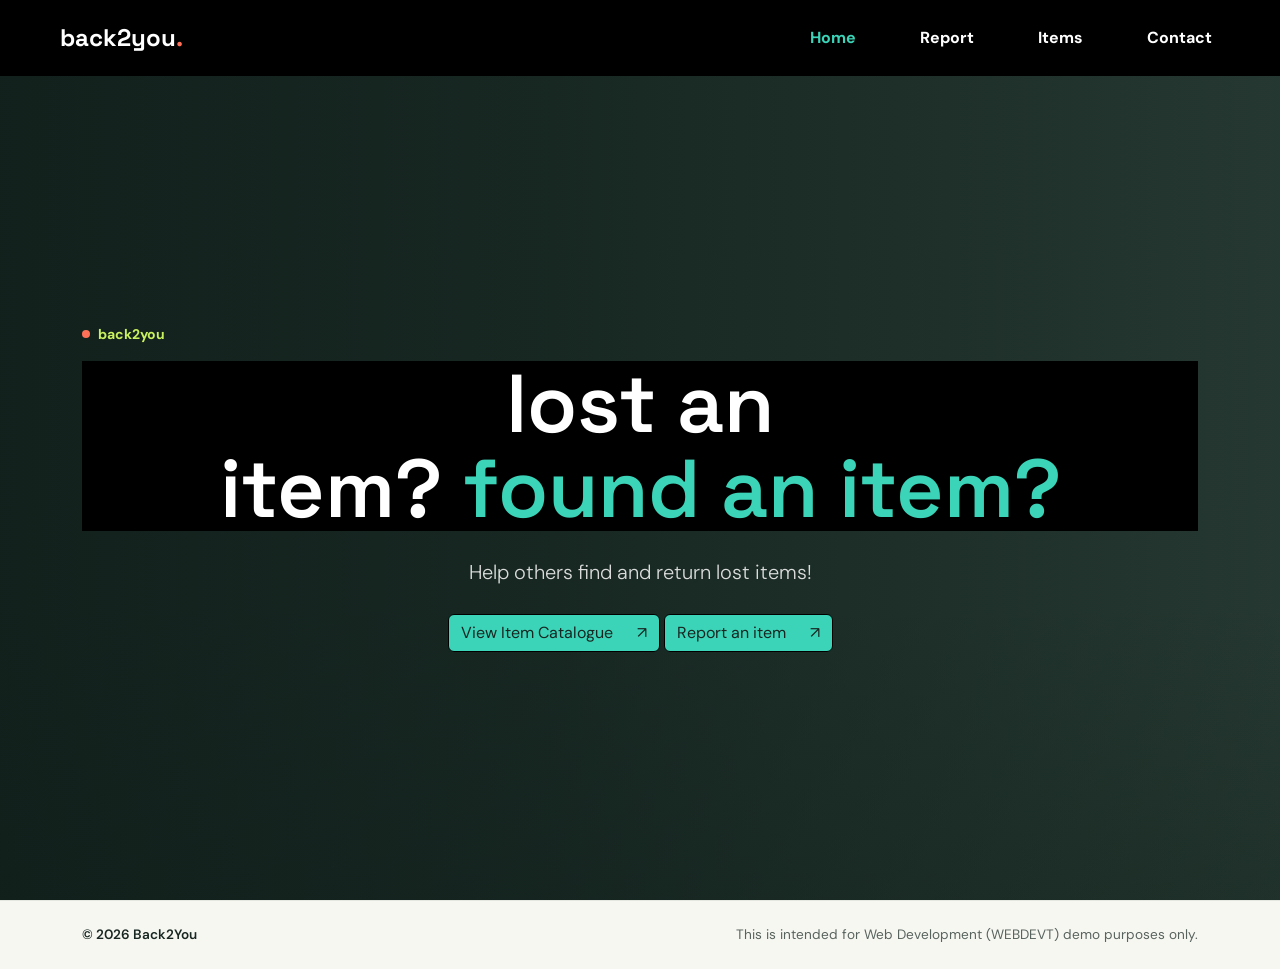
==== index.html @ acdc01df "Change template details to suit Back2You and add readability comments" ====
<!doctype html>
<html lang="en">
  <head>
    <meta charset="utf-8">
    <meta name="viewport" content="width=device-width, initial-scale=1">
    <meta name="theme-color" content="#f7f7f2">
    <meta name="description" content="A community space to report lost and found items and connect members of the community." >
    <title>Home | Back2You</title>
    <!-- BOOTSTRAP -->
    <link href="https://cdn.jsdelivr.net/npm/bootstrap@5.3.3/dist/css/bootstrap.min.css" rel="stylesheet" integrity="sha384-QWTKZyjpPEjISv5WaRU9OFeRpok6YctnYmDr5pNlyT2bRjXh0JMhjY6hW+ALEwIH" crossorigin="anonymous">
    <link rel="stylesheet" href="https://cdn.jsdelivr.net/npm/bootstrap-icons@1.11.3/font/bootstrap-icons.min.css">
    <link rel="preconnect" href="https://fonts.googleapis.com">
    <link rel="preconnect" href="https://fonts.gstatic.com" crossorigin>
    <link href="https://fonts.googleapis.com/css2?family=DM+Sans:wght@400;500;600;700&family=Space+Grotesk:wght@500;600;700&display=swap" rel="stylesheet">
    <link rel="stylesheet" href="styles/index.css">
    <link rel="stylesheet" href="styles/menu.css">
    <link rel="stylesheet" href="styles/hero.css">
    <!--<link rel="stylesheet" href="styles/report-lookup.css">
    <link rel="stylesheet" href="styles/scams.css">
    <link rel="stylesheet" href="styles/how-it-works.css">
    <link rel="stylesheet" href="styles/volunteer.css">
    <link rel="stylesheet" href="styles/agencies.css">-->
    <link rel="stylesheet" href="styles/footer.css">
    <script src="scripts/hero.js" defer></script>
    <!--<script src="scripts/menu.js" defer></script>
    <script src="scripts/report-lookup.js" defer></script>
    <script src="scripts/volunteer.js" defer></script>-->
  </head>
  <body>
    <!-- STICKY HEADER -->
    <header class="navbar navbar-expand-md sticky-top bg-light px-3 px-lg-5 bg-black">
      <!--LOGO-->
      <div class="container-fluid">
      <a class="navbar-brand d-flex align-items-center gap-2 mb-0" href="#home" aria-label="Back2You home">
        <span class="brand-name fs-4 fw-bold">back2you<span class="brand-period">.</span></span>
      </a>
      <!-- Hamburger button -->
      <button class="navbar-toggler" type="button" aria-label="Open navigation menu" aria-expanded="false" aria-controls="site-navigation">
        <span class="navbar-toggler-icon" aria-hidden="true"></span>
      </button>
      <!-- Navigation menu -->
      <nav class="collapse navbar-collapse justify-content-md-end" id="site-navigation" aria-label="Main navigation">
        <div class="navbar-nav align-items-md-center gap-md-5">
          <a class="nav-link active" href="#home" aria-current="page">Home</a>
          <a class="nav-link" href="report.html" >Report</a>
		  <a class="nav-link" href="#how-it-works">Items</a>
          <a class="nav-link" href="#volunteer">Contact</a>
        </div>
      </nav>
      </div>
    </header>

    <main>
      <!-- HERO SECTION -->
      <section class="hero d-flex align-items-center position-relative overflow-hidden" id="home" aria-labelledby="hero-title">
        <div class="container position-relative">
          <div class="row g-5 align-items-center">
            <div>
              <!-- Header to grab attention-->
              <p class="hero-eyebrow d-flex align-items-center gap-2 fw-bold mb-3"><span class="eyebrow-dot" aria-hidden="true"></span> back2you</p>
              <h1 class="hero-title fw-semibold mb-0" id="hero-title"><center>lost an item?<span> found an item?</span></h1>
			  <center>
                  <!-- Call-to-action-->
                  <p class="hero-description lead my-4">Help others find and return lost items!</p>
                  <a class="btn btn-primary d-inline-flex align-items-center gap-4" href="report.html">View Item Catalogue <span aria-hidden="true">↗</span></a>
			      <a class="btn btn-primary d-inline-flex align-items-center gap-4" href="report.html">Report an item <span aria-hidden="true">↗</span></a>
			  </center>
            </div>
        </div>
        <!--Delete? <p class="photo-credit position-absolute bottom-0 end-0 small m-3">A little caution goes a long way.</p>-->
      </section>

     <!-- Static cards introduce common scam categories without needing JavaScript. -->
     <!-- <section class="scam-types py-5" id="scam-types" aria-labelledby="scam-types-title">
        <div class="container py-lg-4">
          <div class="scam-types-heading mb-4 mb-lg-5">
            <p class="scam-types-kicker text-uppercase fw-bold mb-2">Spot the pattern</p>
            <h2 class="scam-types-title mb-3" id="scam-types-title">Scams come in different forms.</h2>
            <p class="scam-types-intro mb-0">Knowing the common tactics can make suspicious messages easier to recognize.</p>
          </div>

          <div class="row g-3 g-lg-4">
            <div class="col-md-6 col-lg-4">
              <article class="scam-card h-100">
                <span class="scam-icon" aria-hidden="true"><i class="bi bi-envelope-exclamation"></i></span>
                <h3 class="scam-card-title">Phishing</h3>
                <p class="scam-card-description mb-0">Fake emails and websites imitate trusted organizations to steal passwords, payment details, or personal information.</p>
              </article>
            </div>
            <div class="col-md-6 col-lg-4">
              <article class="scam-card h-100">
                <span class="scam-icon" aria-hidden="true"><i class="bi bi-qr-code"></i></span>
                <h3 class="scam-card-title">QRishing</h3>
                <p class="scam-card-description mb-0">A malicious QR code can send you to a fake sign-in or payment page designed to capture your information.</p>
              </article>
            </div>
            <div class="col-md-6 col-lg-4">
              <article class="scam-card h-100">
                <span class="scam-icon" aria-hidden="true"><i class="bi bi-chat-square-dots"></i></span>
                <h3 class="scam-card-title">Smishing</h3>
                <p class="scam-card-description mb-0">Text messages use urgent warnings or rewards to get you to tap a link or share a verification code.</p>
              </article>
            </div>
            <div class="col-md-6 col-lg-4">
              <article class="scam-card h-100">
                <span class="scam-icon" aria-hidden="true"><i class="bi bi-telephone-inbound"></i></span>
                <h3 class="scam-card-title">Vishing</h3>
                <p class="scam-card-description mb-0">A caller impersonates a bank or agency and pressures you to reveal a one-time password or send money.</p>
              </article>
            </div>
            <div class="col-md-6 col-lg-4">
              <article class="scam-card h-100">
                <span class="scam-icon" aria-hidden="true"><i class="bi bi-bag-x"></i></span>
                <h3 class="scam-card-title">Fake online shops</h3>
                <p class="scam-card-description mb-0">Fraudulent listings lure shoppers with unusually low prices, then take payment without delivering the item.</p>
              </article>
            </div>
            <div class="col-md-6 col-lg-4">
              <article class="scam-card h-100">
                <span class="scam-icon" aria-hidden="true"><i class="bi bi-person-badge"></i></span>
                <h3 class="scam-card-title">Impersonation</h3>
                <p class="scam-card-description mb-0">Someone pretends to be a friend, delivery service, or public official to ask for money or private details.</p>
              </article>
            </div>
          </div>
        </div>
      </section>

      <section class="how-it-works py-5" id="how-it-works" aria-labelledby="how-it-works-title">
        <div class="container py-lg-4">
          <div class="how-heading mb-5">
            <p class="how-kicker text-uppercase fw-bold mb-2">From submission to results</p>
            <h2 class="how-title mb-3" id="how-it-works-title">How it works</h2>
            <p class="how-intro mb-0">Submit suspicious content, get an AI-assisted analysis, and review the findings.</p>
          </div>

          <div class="how-steps row g-4 position-relative">
            <div class="col-md-4">
              <article class="how-step">
                <span class="step-number">01</span>
                <h3 class="step-title">Submit</h3>
                <p class="step-description mb-0">Send a suspicious link or text message, or upload a screenshot of what you received.</p>
              </article>
            </div>
            <div class="col-md-4">
              <article class="how-step">
                <span class="step-number">02</span>
                <h3 class="step-title">Analyze</h3>
                <p class="step-description mb-0">AI examines the submitted text or screenshot and compares it with known and similar reports in the database.</p>
              </article>
            </div>
            <div class="col-md-4">
              <article class="how-step">
                <span class="step-number">03</span>
                <h3 class="step-title">Review</h3>
                <p class="step-description mb-0">Read the analysis, see relevant matches, and follow the suggested next steps.</p>
              </article>
            </div>
          </div>
        </div>
      </section>

      <section class="volunteer-section position-relative d-flex align-items-center overflow-hidden" id="volunteer" aria-labelledby="volunteer-title">
        <div class="volunteer-parallax" aria-hidden="true"></div>
        <div class="volunteer-shade" aria-hidden="true"></div>
        <div class="container volunteer-content">
          <div class="row">
            <div class="col-lg-8 col-xl-7">
              <p class="volunteer-eyebrow text-uppercase fw-bold mb-3">Community review</p>
              <h2 class="volunteer-title mb-3" id="volunteer-title">Some reports need a human verdict.</h2>
              <p class="volunteer-description mb-4">When AI cannot confidently tell whether a report is a scam, volunteer reviewers examine its evidence. Once reviewers agree, the verdict is published for that report.</p>
              <button class="btn btn-primary d-inline-flex align-items-center gap-3" id="volunteer-button" type="button">Become a volunteer <span aria-hidden="true">↗</span></button>
              <p class="volunteer-feedback small mt-3 mb-0" id="volunteer-feedback" role="status" aria-live="polite" hidden></p>
            </div>
          </div>
        </div>
      </section>

      <section class="agency-directory py-5" id="agencies" aria-labelledby="agency-directory-title">
        <div class="container py-lg-4">
          <div class="agency-heading mb-4 mb-lg-5">
            <p class="agency-kicker text-uppercase fw-bold mb-2">Official support</p>
            <h2 class="agency-title mb-3" id="agency-directory-title">Contact a Philippine cybercrime agency.</h2>
            <p class="agency-intro mb-0">For formal complaints or assistance, use an agency's official channels and follow its current instructions.</p>
          </div>

          <div class="row g-3 g-lg-4">
            <div class="col-md-6 col-xl-3">
              <article class="agency-card h-100">
                <span class="agency-icon" aria-hidden="true"><i class="bi bi-building-lock"></i></span>
                <h3 class="agency-card-title">DICT</h3>
                <p class="agency-card-description">The Department of Information and Communications Technology leads national ICT and cybersecurity programs. Check its official channels for guidance and advisories.</p>
                <a class="agency-link" href="https://dict.gov.ph/" target="_blank" rel="noopener noreferrer">Official DICT website <span aria-hidden="true">↗</span></a>
              </article>
            </div>
            <div class="col-md-6 col-xl-3">
              <article class="agency-card h-100">
                <span class="agency-icon" aria-hidden="true"><i class="bi bi-search"></i></span>
                <h3 class="agency-card-title">NBI Cybercrime Division</h3>
                <p class="agency-card-description">The National Bureau of Investigation handles cybercrime investigations and digital evidence. Check its official directory for current procedures.</p>
                <a class="agency-link" href="https://nbi.gov.ph/overview/divisions/" target="_blank" rel="noopener noreferrer">NBI divisions and services <span aria-hidden="true">↗</span></a>
              </article>
            </div>
            <div class="col-md-6 col-xl-3">
              <article class="agency-card h-100">
                <span class="agency-icon" aria-hidden="true"><i class="bi bi-shield-check"></i></span>
                <h3 class="agency-card-title">PNP Anti-Cybercrime Group</h3>
                <p class="agency-card-description">The PNP ACG investigates cybercrime complaints and provides law-enforcement assistance for online offenses.</p>
                <a class="agency-link" href="https://acg.pnp.gov.ph/" target="_blank" rel="noopener noreferrer">Official PNP ACG website <span aria-hidden="true">↗</span></a>
              </article>
            </div>
            <div class="col-md-6 col-xl-3">
              <article class="agency-card h-100">
                <span class="agency-icon" aria-hidden="true"><i class="bi bi-diagram-3"></i></span>
                <h3 class="agency-card-title">CICC</h3>
                <p class="agency-card-description">The Cybercrime Investigation and Coordinating Center coordinates the government's response to cybercrime and online scams.</p>
                <a class="agency-link" href="https://cicc.gov.ph/" target="_blank" rel="noopener noreferrer">Official CICC website <span aria-hidden="true">↗</span></a>
              </article>
            </div>
          </div>
        </div>
      </section> -->
    </main>

      <!-- FOOTER -->
    <footer class="site-footer py-4">
      <div class="container d-flex flex-column flex-sm-row justify-content-between align-items-sm-center gap-2">
        <!-- Copyright and disclaimer -->
        <p class="footer-copyright mb-0">&copy; 2026 Back2You</p>
        <p class="footer-notice mb-0">This is intended for Web Development (WEBDEVT) demo purposes only.</p>
      </div>
    </footer>
  </body>
</html>
---- styles/index.css ----
/* Shared design values and page-wide behavior belong to the homepage. */
:root {
  --ink: #182722;
  --paper: #f7f7f2;
  --green: #c9f15d;
  --coral: #ff7059;
  --display-font: "Space Grotesk", sans-serif;
  --bs-body-font-family: "DM Sans", sans-serif;
  --bs-body-color: var(--ink);
  --bs-body-bg: var(--paper);
}

html {
  scroll-behavior: smooth;
}

@media (prefers-reduced-motion: reduce) {
  html {
    scroll-behavior: auto;
  }
}
---- styles/menu.css ----
/* Custom navbar details complement Bootstrap's responsive navigation classes. */
.navbar {
  min-height: 76px;
}

.brand-mark {
  display: grid;
  width: 34px;
  aspect-ratio: 1;
  place-items: center;
  border-radius: 50%;
  background: var(--green);
  font: 700 23px/1 var(--display-font);
}
.nav-link {
color: white;
font-weight: bold;
}
.nav-link.active {
  color: #3bd4b8 !important;
  font-weight: bold;

}
.nav-link:hover {
  color: forestgreen !important; 
}
.nav-link.active:hover {
  color: forestgreen !important; /* Changes the color when you mouse over it */
}
.brand-name {
  font-family: var(--display-font);
}

.brand-period {
  color: var(--coral);
}

@media (max-width: 767.98px) {
  .navbar {
    min-height: 68px;
  }
}
---- styles/hero.css ----
/* Hero-only layout, contrast, and button colors. */
.hero {
  min-height: calc(100svh - 76px);
  isolation: isolate;
  background: #293c35 var(--hero-image) center 48% / cover;
  color: white;
}
.brand-name{
	color:white;
}

.hero::before {
  position: absolute;
  z-index: -1;
  inset: 0;
  background: linear-gradient(90deg, rgb(15 29 25 / 88%), rgb(15 29 25 / 68%) 43%, rgb(15 29 25 / 14%)), linear-gradient(0deg, rgb(15 29 25 / 25%), transparent 36%);
  content: "";
}

.hero-content {
  padding-block: clamp(4.75rem, 11vh, 7.75rem);
  animation: arrive 650ms ease-out both;
}

.hero-eyebrow {
  color: var(--green);
  font-size: 14px;
}

.eyebrow-dot {
  width: 8px;
  height: 8px;
  border-radius: 50%;
  background: var(--coral);
}

.hero-title {
  font-family: var(--display-font);
  font-size: clamp(2.8rem, 6.5vw, 5.125rem);
  line-height: 1.04;
  background-color: black;
}

.hero-title span {
  color: #3bd4b8;
    white-space: nowrap;
}

.hero-description {
  max-width: 500px;
  color: rgb(255 255 255 / 84%);
  line-height: 1.75;
}

.btn-primary {
  --bs-btn-color: var(--ink);
  --bs-btn-bg: #3bd4b8;
  --bs-btn-border-color: black;
  --bs-btn-hover-color: var(--ink);
  --bs-btn-hover-bg: #d8ff75;
  --bs-btn-hover-border-color: #d8ff75;
}

.hero-note {
  color: rgb(255 255 255 / 74%);
}

.hero-note span {
  color: var(--coral);
  font-size: 16px;
}

.photo-credit {
  color: rgb(255 255 255 / 72%);
}

@keyframes arrive {
  from {
    opacity: 0;
    transform: translateY(12px);
  }

  to {
    opacity: 1;
    transform: translateY(0);
  }
}

@media (max-width: 767.98px) {
  .hero {
    min-height: calc(100svh - 68px);
    background-position: 58% center;
  }

  .hero::before {
    background: linear-gradient(90deg, rgb(15 29 25 / 84%), rgb(15 29 25 / 43%)), linear-gradient(0deg, rgb(15 29 25 / 30%), transparent 50%);
  }

  .hero-content {
    padding-block: 4.75rem 1rem;
  }

  .hero-description {
    font-size: 1rem;
  }
}

@media (prefers-reduced-motion: reduce) {
  .hero-content {
    animation: none;
  }
}
#navbar{
background-color: black;
text-color: white;
}
---- styles/report-lookup.css ----
/* The lookup panel is a standalone hero component. */
.report-lookup {
  padding: clamp(1.5rem, 3vw, 2.25rem);
  border: 1px solid rgb(255 255 255 / 24%);
  border-radius: 4px;
  background: rgb(15 29 25 / 76%);
  box-shadow: 0 18px 48px rgb(0 0 0 / 16%);
}

.report-lookup-title {
  margin-bottom: 0.75rem;
  font-family: var(--display-font);
  font-size: clamp(1.4rem, 2vw, 1.8rem);
  line-height: 1.2;
}

.report-lookup-copy {
  margin-bottom: 1.5rem;
  color: rgb(255 255 255 / 76%);
  line-height: 1.6;
}

.report-lookup .form-label {
  font-size: 0.9rem;
  font-weight: 600;
}

.report-lookup .form-control {
  min-height: 48px;
}

.report-lookup-feedback {
  color: rgb(255 255 255 / 82%);
}
---- styles/scams.css ----
/* Scam category cards use a quieter surface to separate learning content from the hero. */
.scam-types {
  background: #f0f3ed;
}

.scam-types-heading {
  max-width: 640px;
}

.scam-types-kicker {
  color: #71824b;
  font-size: 0.75rem;
  letter-spacing: 0.08em;
}

.scam-types-title {
  color: var(--ink);
  font-family: var(--display-font);
  font-size: clamp(2rem, 4vw, 3rem);
  line-height: 1.1;
}

.scam-types-intro {
  color: #59635e;
  line-height: 1.7;
}

.scam-card {
  padding: 1.5rem;
  border: 1px solid #e0e5dc;
  border-radius: 4px;
  background: #fff;
  transition: border-color 160ms ease, transform 160ms ease;
}

.scam-card:hover {
  transform: translateY(-3px);
  border-color: #b5c392;
}

.scam-icon {
  display: grid;
  width: 44px;
  height: 44px;
  margin-bottom: 1.25rem;
  place-items: center;
  border-radius: 4px;
  background: #eaf1db;
  color: #314128;
  font-size: 1.25rem;
}

.scam-card-title {
  margin-bottom: 0.5rem;
  color: var(--ink);
  font-family: var(--display-font);
  font-size: 1.2rem;
}

.scam-card-description {
  color: #59635e;
  font-size: 0.95rem;
  line-height: 1.65;
}

@media (prefers-reduced-motion: reduce) {
  .scam-card {
    transition: none;
  }

  .scam-card:hover {
    transform: none;
  }
}
---- styles/how-it-works.css ----
/* A connected sequence turns the three steps into one easy-to-scan process. */
.how-it-works {
  background: #fff;
}

.how-heading {
  max-width: 640px;
}

.how-kicker {
  color: #71824b;
  font-size: 0.75rem;
}

.how-title {
  color: var(--ink);
  font-family: var(--display-font);
  font-size: clamp(2rem, 4vw, 3rem);
  line-height: 1.1;
}

.how-intro,
.step-description {
  color: #59635e;
  line-height: 1.7;
}

.how-steps::before {
  position: absolute;
  z-index: 0;
  top: 47px;
  right: 16.6667%;
  left: 16.6667%;
  height: 2px;
  background: #dfe6d2;
  content: "";
}

.how-step {
  position: relative;
  z-index: 1;
  background: #fff;
  text-align: center;
}

.step-number {
  display: grid;
  width: 48px;
  height: 48px;
  margin: 0 auto 1.25rem;
  position: relative;
  z-index: 1;
  place-items: center;
  border: 2px solid #314128;
  border-radius: 50%;
  background: var(--green);
  color: var(--ink);
  font-family: var(--display-font);
  font-size: 0.9rem;
  font-weight: 700;
}

.step-title {
  margin-bottom: 0.5rem;
  color: var(--ink);
  font-family: var(--display-font);
  font-size: 1.25rem;
}

.step-description {
  max-width: 320px;
  margin-right: auto;
  margin-left: auto;
}

@media (max-width: 767.98px) {
  .how-heading {
    margin-bottom: 2rem !important;
  }

  .how-steps {
    row-gap: 2rem !important;
  }

  .how-steps::before {
    top: 48px;
    right: auto;
    bottom: 24px;
    left: 50%;
    width: 2px;
    height: auto;
    transform: translateX(-50%);
  }
}
---- styles/volunteer.css ----
/* The script pins this viewport-height image while the section scrolls past. */
.volunteer-section {
  min-height: 55svh;
  isolation: isolate;
  background-color: #263b32;
  color: #fff;
}

.volunteer-parallax {
  position: absolute;
  z-index: -1;
  inset: 0 0 auto;
  height: 100svh;
  background: url("https://images.unsplash.com/photo-1531206715517-5c0ba140b2b8?auto=format&fit=crop&w=2000&q=85") center 45% / cover;
  will-change: transform;
}

.volunteer-shade {
  position: absolute;
  z-index: 0;
  inset: 0;
  background: linear-gradient(90deg, rgb(13 29 23 / 88%), rgb(13 29 23 / 66%) 52%, rgb(13 29 23 / 20%));
}

.volunteer-content {
  position: relative;
  z-index: 1;
  padding-block: clamp(3.5rem, 8vh, 6rem);
}

.volunteer-eyebrow {
  color: var(--green);
  font-size: 0.78rem;
}

.volunteer-title {
  max-width: 700px;
  font-family: var(--display-font);
  font-size: clamp(2.25rem, 4.5vw, 4rem);
  line-height: 1.08;
}

.volunteer-description {
  max-width: 620px;
  color: rgb(255 255 255 / 86%);
  font-size: 1.05rem;
  line-height: 1.7;
}

.volunteer-feedback {
  color: rgb(255 255 255 / 86%);
}

@media (max-width: 767.98px) {
  .volunteer-section {
    min-height: 55svh;
  }

  .volunteer-parallax {
    background-position: 58% center;
  }
}

@media (prefers-reduced-motion: reduce) {
  .volunteer-parallax {
    will-change: auto;
  }
}
---- styles/agencies.css ----
/* Agency cards provide official starting points for people seeking direct assistance. */
.agency-directory {
  background: #f0f3ed;
}

.agency-heading {
  max-width: 700px;
}

.agency-kicker {
  color: #71824b;
  font-size: 0.75rem;
}

.agency-title {
  color: var(--ink);
  font-family: var(--display-font);
  font-size: clamp(2rem, 4vw, 3rem);
  line-height: 1.1;
}

.agency-intro,
.agency-card-description {
  color: #59635e;
  line-height: 1.7;
}

.agency-card {
  display: flex;
  flex-direction: column;
  padding: 1.5rem;
  border: 1px solid #e0e5dc;
  border-radius: 4px;
  background: #fff;
}

.agency-icon {
  display: grid;
  width: 44px;
  height: 44px;
  margin-bottom: 1.25rem;
  place-items: center;
  border-radius: 4px;
  background: #eaf1db;
  color: #314128;
  font-size: 1.25rem;
}

.agency-card-title {
  margin-bottom: 0.5rem;
  color: var(--ink);
  font-family: var(--display-font);
  font-size: 1.2rem;
}

.agency-card-description {
  flex-grow: 1;
  font-size: 0.95rem;
}

.agency-link {
  display: inline-flex;
  align-items: center;
  justify-content: space-between;
  gap: 0.75rem;
  margin-top: 1rem;
  color: #314128;
  font-size: 0.9rem;
  font-weight: 700;
  text-decoration: underline;
  text-decoration-color: #b5c392;
  text-underline-offset: 0.2em;
}

.agency-link:hover {
  color: #182722;
  text-decoration-color: currentColor;
}
---- styles/footer.css ----
.site-footer {
  border-top: 1px solid #e3e7df;
  background: #f7f7f2;
  color: #59635e;
  font-size: 0.85rem;
}

.footer-copyright {
  color: var(--ink);
  font-weight: 600;
}
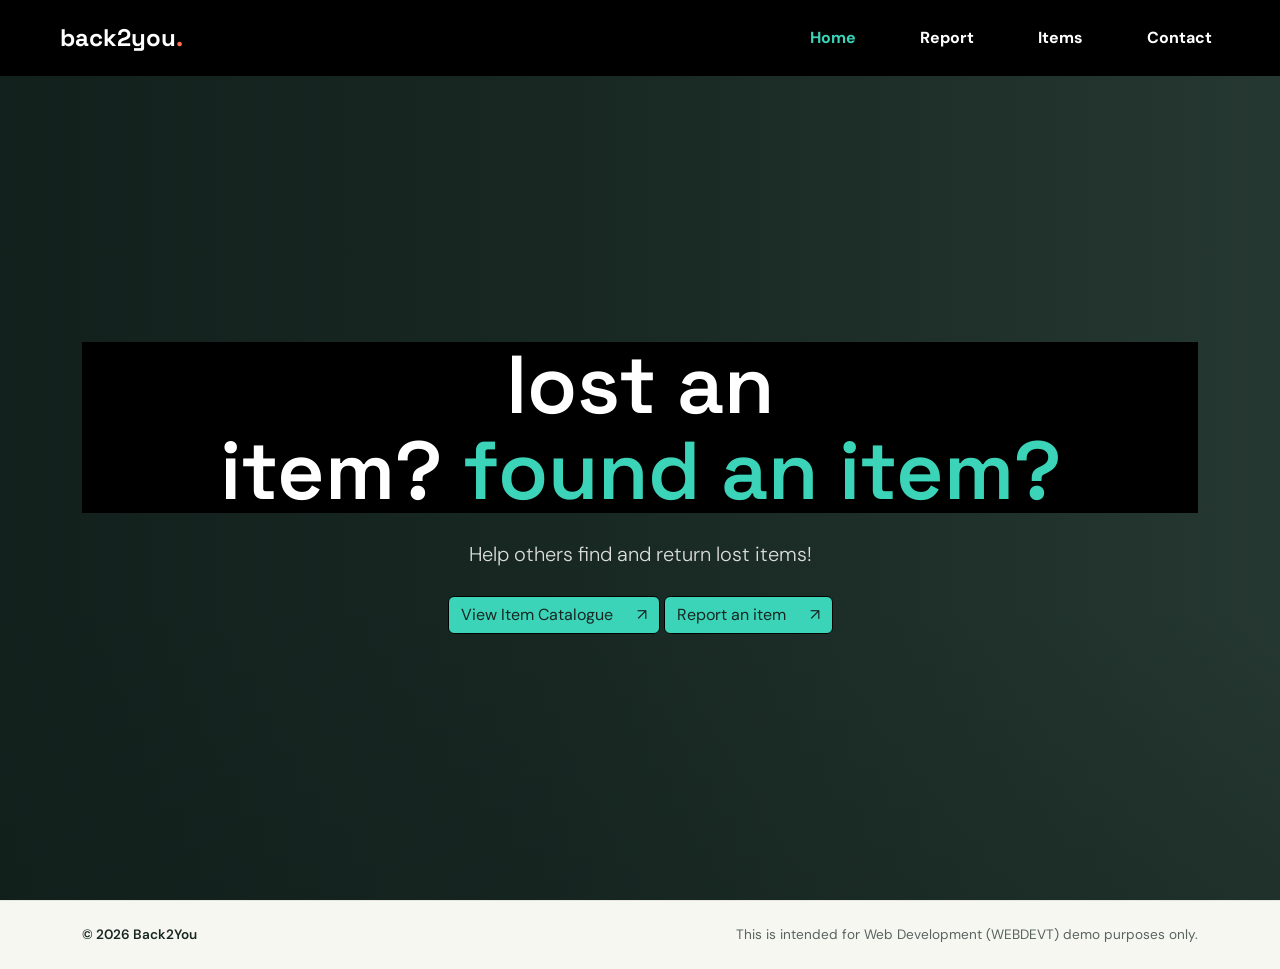
==== commit 7f0530e6: "items page started work on lost items page, fixed navbar links on all pages." ====
--- a/index.html
+++ b/index.html
@@ -1,234 +1,234 @@
 <!doctype html>
 <html lang="en">
-  <head>
-    <meta charset="utf-8">
-    <meta name="viewport" content="width=device-width, initial-scale=1">
-    <meta name="theme-color" content="#f7f7f2">
-    <meta name="description" content="A community space to report lost and found items and connect members of the community." >
-    <title>Home | Back2You</title>
-    <!-- BOOTSTRAP -->
-    <link href="https://cdn.jsdelivr.net/npm/bootstrap@5.3.3/dist/css/bootstrap.min.css" rel="stylesheet" integrity="sha384-QWTKZyjpPEjISv5WaRU9OFeRpok6YctnYmDr5pNlyT2bRjXh0JMhjY6hW+ALEwIH" crossorigin="anonymous">
-    <link rel="stylesheet" href="https://cdn.jsdelivr.net/npm/bootstrap-icons@1.11.3/font/bootstrap-icons.min.css">
-    <link rel="preconnect" href="https://fonts.googleapis.com">
-    <link rel="preconnect" href="https://fonts.gstatic.com" crossorigin>
-    <link href="https://fonts.googleapis.com/css2?family=DM+Sans:wght@400;500;600;700&family=Space+Grotesk:wght@500;600;700&display=swap" rel="stylesheet">
-    <link rel="stylesheet" href="styles/index.css">
-    <link rel="stylesheet" href="styles/menu.css">
-    <link rel="stylesheet" href="styles/hero.css">
-    <!--<link rel="stylesheet" href="styles/report-lookup.css">
-    <link rel="stylesheet" href="styles/scams.css">
-    <link rel="stylesheet" href="styles/how-it-works.css">
-    <link rel="stylesheet" href="styles/volunteer.css">
-    <link rel="stylesheet" href="styles/agencies.css">-->
-    <link rel="stylesheet" href="styles/footer.css">
-    <script src="scripts/hero.js" defer></script>
-    <!--<script src="scripts/menu.js" defer></script>
-    <script src="scripts/report-lookup.js" defer></script>
-    <script src="scripts/volunteer.js" defer></script>-->
-  </head>
-  <body>
-    <!-- STICKY HEADER -->
-    <header class="navbar navbar-expand-md sticky-top bg-light px-3 px-lg-5 bg-black">
-      <!--LOGO-->
-      <div class="container-fluid">
-      <a class="navbar-brand d-flex align-items-center gap-2 mb-0" href="#home" aria-label="Back2You home">
-        <span class="brand-name fs-4 fw-bold">back2you<span class="brand-period">.</span></span>
-      </a>
-      <!-- Hamburger button -->
-      <button class="navbar-toggler" type="button" aria-label="Open navigation menu" aria-expanded="false" aria-controls="site-navigation">
-        <span class="navbar-toggler-icon" aria-hidden="true"></span>
-      </button>
-      <!-- Navigation menu -->
-      <nav class="collapse navbar-collapse justify-content-md-end" id="site-navigation" aria-label="Main navigation">
-        <div class="navbar-nav align-items-md-center gap-md-5">
-          <a class="nav-link active" href="#home" aria-current="page">Home</a>
-          <a class="nav-link" href="report.html" >Report</a>
-		  <a class="nav-link" href="#how-it-works">Items</a>
-          <a class="nav-link" href="#volunteer">Contact</a>
-        </div>
-      </nav>
-      </div>
-    </header>
-
-    <main>
-      <!-- HERO SECTION -->
-      <section class="hero d-flex align-items-center position-relative overflow-hidden" id="home" aria-labelledby="hero-title">
-        <div class="container position-relative">
-          <div class="row g-5 align-items-center">
-            <div>
-              <!-- Header to grab attention-->
-              <p class="hero-eyebrow d-flex align-items-center gap-2 fw-bold mb-3"><span class="eyebrow-dot" aria-hidden="true"></span> back2you</p>
-              <h1 class="hero-title fw-semibold mb-0" id="hero-title"><center>lost an item?<span> found an item?</span></h1>
-			  <center>
-                  <!-- Call-to-action-->
-                  <p class="hero-description lead my-4">Help others find and return lost items!</p>
-                  <a class="btn btn-primary d-inline-flex align-items-center gap-4" href="report.html">View Item Catalogue <span aria-hidden="true">↗</span></a>
-			      <a class="btn btn-primary d-inline-flex align-items-center gap-4" href="report.html">Report an item <span aria-hidden="true">↗</span></a>
-			  </center>
-            </div>
-        </div>
-        <!--Delete? <p class="photo-credit position-absolute bottom-0 end-0 small m-3">A little caution goes a long way.</p>-->
-      </section>
-
-     <!-- Static cards introduce common scam categories without needing JavaScript. -->
-     <!-- <section class="scam-types py-5" id="scam-types" aria-labelledby="scam-types-title">
-        <div class="container py-lg-4">
-          <div class="scam-types-heading mb-4 mb-lg-5">
-            <p class="scam-types-kicker text-uppercase fw-bold mb-2">Spot the pattern</p>
-            <h2 class="scam-types-title mb-3" id="scam-types-title">Scams come in different forms.</h2>
-            <p class="scam-types-intro mb-0">Knowing the common tactics can make suspicious messages easier to recognize.</p>
-          </div>
-
-          <div class="row g-3 g-lg-4">
-            <div class="col-md-6 col-lg-4">
-              <article class="scam-card h-100">
-                <span class="scam-icon" aria-hidden="true"><i class="bi bi-envelope-exclamation"></i></span>
-                <h3 class="scam-card-title">Phishing</h3>
-                <p class="scam-card-description mb-0">Fake emails and websites imitate trusted organizations to steal passwords, payment details, or personal information.</p>
-              </article>
-            </div>
-            <div class="col-md-6 col-lg-4">
-              <article class="scam-card h-100">
-                <span class="scam-icon" aria-hidden="true"><i class="bi bi-qr-code"></i></span>
-                <h3 class="scam-card-title">QRishing</h3>
-                <p class="scam-card-description mb-0">A malicious QR code can send you to a fake sign-in or payment page designed to capture your information.</p>
-              </article>
-            </div>
-            <div class="col-md-6 col-lg-4">
-              <article class="scam-card h-100">
-                <span class="scam-icon" aria-hidden="true"><i class="bi bi-chat-square-dots"></i></span>
-                <h3 class="scam-card-title">Smishing</h3>
-                <p class="scam-card-description mb-0">Text messages use urgent warnings or rewards to get you to tap a link or share a verification code.</p>
-              </article>
-            </div>
-            <div class="col-md-6 col-lg-4">
-              <article class="scam-card h-100">
-                <span class="scam-icon" aria-hidden="true"><i class="bi bi-telephone-inbound"></i></span>
-                <h3 class="scam-card-title">Vishing</h3>
-                <p class="scam-card-description mb-0">A caller impersonates a bank or agency and pressures you to reveal a one-time password or send money.</p>
-              </article>
-            </div>
-            <div class="col-md-6 col-lg-4">
-              <article class="scam-card h-100">
-                <span class="scam-icon" aria-hidden="true"><i class="bi bi-bag-x"></i></span>
-                <h3 class="scam-card-title">Fake online shops</h3>
-                <p class="scam-card-description mb-0">Fraudulent listings lure shoppers with unusually low prices, then take payment without delivering the item.</p>
-              </article>
-            </div>
-            <div class="col-md-6 col-lg-4">
-              <article class="scam-card h-100">
-                <span class="scam-icon" aria-hidden="true"><i class="bi bi-person-badge"></i></span>
-                <h3 class="scam-card-title">Impersonation</h3>
-                <p class="scam-card-description mb-0">Someone pretends to be a friend, delivery service, or public official to ask for money or private details.</p>
-              </article>
-            </div>
-          </div>
-        </div>
-      </section>
-
-      <section class="how-it-works py-5" id="how-it-works" aria-labelledby="how-it-works-title">
-        <div class="container py-lg-4">
-          <div class="how-heading mb-5">
-            <p class="how-kicker text-uppercase fw-bold mb-2">From submission to results</p>
-            <h2 class="how-title mb-3" id="how-it-works-title">How it works</h2>
-            <p class="how-intro mb-0">Submit suspicious content, get an AI-assisted analysis, and review the findings.</p>
-          </div>
-
-          <div class="how-steps row g-4 position-relative">
-            <div class="col-md-4">
-              <article class="how-step">
-                <span class="step-number">01</span>
-                <h3 class="step-title">Submit</h3>
-                <p class="step-description mb-0">Send a suspicious link or text message, or upload a screenshot of what you received.</p>
-              </article>
-            </div>
-            <div class="col-md-4">
-              <article class="how-step">
-                <span class="step-number">02</span>
-                <h3 class="step-title">Analyze</h3>
-                <p class="step-description mb-0">AI examines the submitted text or screenshot and compares it with known and similar reports in the database.</p>
-              </article>
-            </div>
-            <div class="col-md-4">
-              <article class="how-step">
-                <span class="step-number">03</span>
-                <h3 class="step-title">Review</h3>
-                <p class="step-description mb-0">Read the analysis, see relevant matches, and follow the suggested next steps.</p>
-              </article>
-            </div>
-          </div>
-        </div>
-      </section>
-
-      <section class="volunteer-section position-relative d-flex align-items-center overflow-hidden" id="volunteer" aria-labelledby="volunteer-title">
-        <div class="volunteer-parallax" aria-hidden="true"></div>
-        <div class="volunteer-shade" aria-hidden="true"></div>
-        <div class="container volunteer-content">
-          <div class="row">
-            <div class="col-lg-8 col-xl-7">
-              <p class="volunteer-eyebrow text-uppercase fw-bold mb-3">Community review</p>
-              <h2 class="volunteer-title mb-3" id="volunteer-title">Some reports need a human verdict.</h2>
-              <p class="volunteer-description mb-4">When AI cannot confidently tell whether a report is a scam, volunteer reviewers examine its evidence. Once reviewers agree, the verdict is published for that report.</p>
-              <button class="btn btn-primary d-inline-flex align-items-center gap-3" id="volunteer-button" type="button">Become a volunteer <span aria-hidden="true">↗</span></button>
-              <p class="volunteer-feedback small mt-3 mb-0" id="volunteer-feedback" role="status" aria-live="polite" hidden></p>
-            </div>
-          </div>
-        </div>
-      </section>
-
-      <section class="agency-directory py-5" id="agencies" aria-labelledby="agency-directory-title">
-        <div class="container py-lg-4">
-          <div class="agency-heading mb-4 mb-lg-5">
-            <p class="agency-kicker text-uppercase fw-bold mb-2">Official support</p>
-            <h2 class="agency-title mb-3" id="agency-directory-title">Contact a Philippine cybercrime agency.</h2>
-            <p class="agency-intro mb-0">For formal complaints or assistance, use an agency's official channels and follow its current instructions.</p>
-          </div>
-
-          <div class="row g-3 g-lg-4">
-            <div class="col-md-6 col-xl-3">
-              <article class="agency-card h-100">
-                <span class="agency-icon" aria-hidden="true"><i class="bi bi-building-lock"></i></span>
-                <h3 class="agency-card-title">DICT</h3>
-                <p class="agency-card-description">The Department of Information and Communications Technology leads national ICT and cybersecurity programs. Check its official channels for guidance and advisories.</p>
-                <a class="agency-link" href="https://dict.gov.ph/" target="_blank" rel="noopener noreferrer">Official DICT website <span aria-hidden="true">↗</span></a>
-              </article>
-            </div>
-            <div class="col-md-6 col-xl-3">
-              <article class="agency-card h-100">
-                <span class="agency-icon" aria-hidden="true"><i class="bi bi-search"></i></span>
-                <h3 class="agency-card-title">NBI Cybercrime Division</h3>
-                <p class="agency-card-description">The National Bureau of Investigation handles cybercrime investigations and digital evidence. Check its official directory for current procedures.</p>
-                <a class="agency-link" href="https://nbi.gov.ph/overview/divisions/" target="_blank" rel="noopener noreferrer">NBI divisions and services <span aria-hidden="true">↗</span></a>
-              </article>
-            </div>
-            <div class="col-md-6 col-xl-3">
-              <article class="agency-card h-100">
-                <span class="agency-icon" aria-hidden="true"><i class="bi bi-shield-check"></i></span>
-                <h3 class="agency-card-title">PNP Anti-Cybercrime Group</h3>
-                <p class="agency-card-description">The PNP ACG investigates cybercrime complaints and provides law-enforcement assistance for online offenses.</p>
-                <a class="agency-link" href="https://acg.pnp.gov.ph/" target="_blank" rel="noopener noreferrer">Official PNP ACG website <span aria-hidden="true">↗</span></a>
-              </article>
-            </div>
-            <div class="col-md-6 col-xl-3">
-              <article class="agency-card h-100">
-                <span class="agency-icon" aria-hidden="true"><i class="bi bi-diagram-3"></i></span>
-                <h3 class="agency-card-title">CICC</h3>
-                <p class="agency-card-description">The Cybercrime Investigation and Coordinating Center coordinates the government's response to cybercrime and online scams.</p>
-                <a class="agency-link" href="https://cicc.gov.ph/" target="_blank" rel="noopener noreferrer">Official CICC website <span aria-hidden="true">↗</span></a>
-              </article>
-            </div>
-          </div>
-        </div>
-      </section> -->
-    </main>
-
-      <!-- FOOTER -->
-    <footer class="site-footer py-4">
-      <div class="container d-flex flex-column flex-sm-row justify-content-between align-items-sm-center gap-2">
-        <!-- Copyright and disclaimer -->
-        <p class="footer-copyright mb-0">&copy; 2026 Back2You</p>
-        <p class="footer-notice mb-0">This is intended for Web Development (WEBDEVT) demo purposes only.</p>
-      </div>
-    </footer>
-  </body>
+    <head>
+        <meta charset="utf-8">
+        <meta name="viewport" content="width=device-width, initial-scale=1">
+        <meta name="theme-color" content="#f7f7f2">
+        <meta name="description" content="A community space to report lost and found items and connect members of the community." >
+        <title>Home | Back2You</title>
+        <!-- BOOTSTRAP -->
+        <link href="https://cdn.jsdelivr.net/npm/bootstrap@5.3.3/dist/css/bootstrap.min.css" rel="stylesheet" integrity="sha384-QWTKZyjpPEjISv5WaRU9OFeRpok6YctnYmDr5pNlyT2bRjXh0JMhjY6hW+ALEwIH" crossorigin="anonymous">
+        <link rel="stylesheet" href="https://cdn.jsdelivr.net/npm/bootstrap-icons@1.11.3/font/bootstrap-icons.min.css">
+        <link rel="preconnect" href="https://fonts.googleapis.com">
+        <link rel="preconnect" href="https://fonts.gstatic.com" crossorigin>
+        <link href="https://fonts.googleapis.com/css2?family=DM+Sans:wght@400;500;600;700&family=Space+Grotesk:wght@500;600;700&display=swap" rel="stylesheet">
+        <link rel="stylesheet" href="styles/index.css">
+        <link rel="stylesheet" href="styles/menu.css">
+        <link rel="stylesheet" href="styles/hero.css">
+        <!--<link rel="stylesheet" href="styles/report-lookup.css">
+        <link rel="stylesheet" href="styles/scams.css">
+        <link rel="stylesheet" href="styles/how-it-works.css">
+        <link rel="stylesheet" href="styles/volunteer.css">
+        <link rel="stylesheet" href="styles/agencies.css">-->
+        <link rel="stylesheet" href="styles/footer.css">
+        <script src="scripts/hero.js" defer></script>
+        <!--<script src="scripts/menu.js" defer></script>
+        <script src="scripts/report-lookup.js" defer></script>
+        <script src="scripts/volunteer.js" defer></script>-->
+    </head>
+    <body>
+        <!-- STICKY HEADER -->
+        <header class="navbar navbar-expand-md sticky-top bg-light px-3 px-lg-5 bg-black">
+            <!--LOGO-->
+            <div class="container-fluid">
+                <a class="navbar-brand d-flex align-items-center gap-2 mb-0" href="#home" aria-label="Back2You home">
+                    <span class="brand-name fs-4 fw-bold">back2you<span class="brand-period">.</span></span>
+                </a>
+                <!-- Hamburger button -->
+                <button class="navbar-toggler" type="button" aria-label="Open navigation menu" aria-expanded="false" aria-controls="site-navigation">
+                    <span class="navbar-toggler-icon" aria-hidden="true"></span>
+                </button>
+                <!-- Navigation menu -->
+                <nav class="collapse navbar-collapse justify-content-md-end" id="site-navigation" aria-label="Main navigation">
+                    <div class="navbar-nav align-items-md-center gap-md-5">
+                        <a class="nav-link active" href="#home" aria-current="page">Home</a>
+                        <a class="nav-link" href="report.html" >Report</a>
+		                <a class="nav-link" href="track.html">Items</a>
+                        <a class="nav-link" href="contact.html">Contact</a>
+                    </div>
+                </nav>
+            </div>
+        </header>
+
+        <main>
+            <!-- HERO SECTION -->
+            <section class="hero d-flex align-items-center position-relative overflow-hidden" id="home" aria-labelledby="hero-title">
+            <div class="container position-relative">
+                <div class="row g-5 align-items-center">
+                <div>
+                    <!-- Header to grab attention-->
+                    
+                    <h1 class="hero-title fw-semibold mb-0" id="hero-title"><center>lost an item?<span> found an item?</span></h1>
+			        <center>
+                        <!-- Call-to-action-->
+                        <p class="hero-description lead my-4">Help others find and return lost items!</p>
+                        <a class="btn btn-primary d-inline-flex align-items-center gap-4" href="track.html">View Item Catalogue <span aria-hidden="true">↗</span></a>
+			            <a class="btn btn-primary d-inline-flex align-items-center gap-4" href="report.html">Report an item <span aria-hidden="true">↗</span></a>
+			        </center>
+                </div>
+            </div>
+            <!--Delete? <p class="photo-credit position-absolute bottom-0 end-0 small m-3">A little caution goes a long way.</p>-->
+            </section>
+
+            <!-- Static cards introduce common scam categories without needing JavaScript. -->
+            <!-- <section class="scam-types py-5" id="scam-types" aria-labelledby="scam-types-title">
+            <div class="container py-lg-4">
+                <div class="scam-types-heading mb-4 mb-lg-5">
+                <p class="scam-types-kicker text-uppercase fw-bold mb-2">Spot the pattern</p>
+                <h2 class="scam-types-title mb-3" id="scam-types-title">Scams come in different forms.</h2>
+                <p class="scam-types-intro mb-0">Knowing the common tactics can make suspicious messages easier to recognize.</p>
+                </div>
+
+                <div class="row g-3 g-lg-4">
+                <div class="col-md-6 col-lg-4">
+                    <article class="scam-card h-100">
+                    <span class="scam-icon" aria-hidden="true"><i class="bi bi-envelope-exclamation"></i></span>
+                    <h3 class="scam-card-title">Phishing</h3>
+                    <p class="scam-card-description mb-0">Fake emails and websites imitate trusted organizations to steal passwords, payment details, or personal information.</p>
+                    </article>
+                </div>
+                <div class="col-md-6 col-lg-4">
+                    <article class="scam-card h-100">
+                    <span class="scam-icon" aria-hidden="true"><i class="bi bi-qr-code"></i></span>
+                    <h3 class="scam-card-title">QRishing</h3>
+                    <p class="scam-card-description mb-0">A malicious QR code can send you to a fake sign-in or payment page designed to capture your information.</p>
+                    </article>
+                </div>
+                <div class="col-md-6 col-lg-4">
+                    <article class="scam-card h-100">
+                    <span class="scam-icon" aria-hidden="true"><i class="bi bi-chat-square-dots"></i></span>
+                    <h3 class="scam-card-title">Smishing</h3>
+                    <p class="scam-card-description mb-0">Text messages use urgent warnings or rewards to get you to tap a link or share a verification code.</p>
+                    </article>
+                </div>
+                <div class="col-md-6 col-lg-4">
+                    <article class="scam-card h-100">
+                    <span class="scam-icon" aria-hidden="true"><i class="bi bi-telephone-inbound"></i></span>
+                    <h3 class="scam-card-title">Vishing</h3>
+                    <p class="scam-card-description mb-0">A caller impersonates a bank or agency and pressures you to reveal a one-time password or send money.</p>
+                    </article>
+                </div>
+                <div class="col-md-6 col-lg-4">
+                    <article class="scam-card h-100">
+                    <span class="scam-icon" aria-hidden="true"><i class="bi bi-bag-x"></i></span>
+                    <h3 class="scam-card-title">Fake online shops</h3>
+                    <p class="scam-card-description mb-0">Fraudulent listings lure shoppers with unusually low prices, then take payment without delivering the item.</p>
+                    </article>
+                </div>
+                <div class="col-md-6 col-lg-4">
+                    <article class="scam-card h-100">
+                    <span class="scam-icon" aria-hidden="true"><i class="bi bi-person-badge"></i></span>
+                    <h3 class="scam-card-title">Impersonation</h3>
+                    <p class="scam-card-description mb-0">Someone pretends to be a friend, delivery service, or public official to ask for money or private details.</p>
+                    </article>
+                </div>
+                </div>
+            </div>
+            </section>
+
+            <section class="how-it-works py-5" id="how-it-works" aria-labelledby="how-it-works-title">
+            <div class="container py-lg-4">
+                <div class="how-heading mb-5">
+                <p class="how-kicker text-uppercase fw-bold mb-2">From submission to results</p>
+                <h2 class="how-title mb-3" id="how-it-works-title">How it works</h2>
+                <p class="how-intro mb-0">Submit suspicious content, get an AI-assisted analysis, and review the findings.</p>
+                </div>
+
+                <div class="how-steps row g-4 position-relative">
+                <div class="col-md-4">
+                    <article class="how-step">
+                    <span class="step-number">01</span>
+                    <h3 class="step-title">Submit</h3>
+                    <p class="step-description mb-0">Send a suspicious link or text message, or upload a screenshot of what you received.</p>
+                    </article>
+                </div>
+                <div class="col-md-4">
+                    <article class="how-step">
+                    <span class="step-number">02</span>
+                    <h3 class="step-title">Analyze</h3>
+                    <p class="step-description mb-0">AI examines the submitted text or screenshot and compares it with known and similar reports in the database.</p>
+                    </article>
+                </div>
+                <div class="col-md-4">
+                    <article class="how-step">
+                    <span class="step-number">03</span>
+                    <h3 class="step-title">Review</h3>
+                    <p class="step-description mb-0">Read the analysis, see relevant matches, and follow the suggested next steps.</p>
+                    </article>
+                </div>
+                </div>
+            </div>
+            </section>
+
+            <section class="volunteer-section position-relative d-flex align-items-center overflow-hidden" id="volunteer" aria-labelledby="volunteer-title">
+            <div class="volunteer-parallax" aria-hidden="true"></div>
+            <div class="volunteer-shade" aria-hidden="true"></div>
+            <div class="container volunteer-content">
+                <div class="row">
+                <div class="col-lg-8 col-xl-7">
+                    <p class="volunteer-eyebrow text-uppercase fw-bold mb-3">Community review</p>
+                    <h2 class="volunteer-title mb-3" id="volunteer-title">Some reports need a human verdict.</h2>
+                    <p class="volunteer-description mb-4">When AI cannot confidently tell whether a report is a scam, volunteer reviewers examine its evidence. Once reviewers agree, the verdict is published for that report.</p>
+                    <button class="btn btn-primary d-inline-flex align-items-center gap-3" id="volunteer-button" type="button">Become a volunteer <span aria-hidden="true">↗</span></button>
+                    <p class="volunteer-feedback small mt-3 mb-0" id="volunteer-feedback" role="status" aria-live="polite" hidden></p>
+                </div>
+                </div>
+            </div>
+            </section>
+
+            <section class="agency-directory py-5" id="agencies" aria-labelledby="agency-directory-title">
+            <div class="container py-lg-4">
+                <div class="agency-heading mb-4 mb-lg-5">
+                <p class="agency-kicker text-uppercase fw-bold mb-2">Official support</p>
+                <h2 class="agency-title mb-3" id="agency-directory-title">Contact a Philippine cybercrime agency.</h2>
+                <p class="agency-intro mb-0">For formal complaints or assistance, use an agency's official channels and follow its current instructions.</p>
+                </div>
+
+                <div class="row g-3 g-lg-4">
+                <div class="col-md-6 col-xl-3">
+                    <article class="agency-card h-100">
+                    <span class="agency-icon" aria-hidden="true"><i class="bi bi-building-lock"></i></span>
+                    <h3 class="agency-card-title">DICT</h3>
+                    <p class="agency-card-description">The Department of Information and Communications Technology leads national ICT and cybersecurity programs. Check its official channels for guidance and advisories.</p>
+                    <a class="agency-link" href="https://dict.gov.ph/" target="_blank" rel="noopener noreferrer">Official DICT website <span aria-hidden="true">↗</span></a>
+                    </article>
+                </div>
+                <div class="col-md-6 col-xl-3">
+                    <article class="agency-card h-100">
+                    <span class="agency-icon" aria-hidden="true"><i class="bi bi-search"></i></span>
+                    <h3 class="agency-card-title">NBI Cybercrime Division</h3>
+                    <p class="agency-card-description">The National Bureau of Investigation handles cybercrime investigations and digital evidence. Check its official directory for current procedures.</p>
+                    <a class="agency-link" href="https://nbi.gov.ph/overview/divisions/" target="_blank" rel="noopener noreferrer">NBI divisions and services <span aria-hidden="true">↗</span></a>
+                    </article>
+                </div>
+                <div class="col-md-6 col-xl-3">
+                    <article class="agency-card h-100">
+                    <span class="agency-icon" aria-hidden="true"><i class="bi bi-shield-check"></i></span>
+                    <h3 class="agency-card-title">PNP Anti-Cybercrime Group</h3>
+                    <p class="agency-card-description">The PNP ACG investigates cybercrime complaints and provides law-enforcement assistance for online offenses.</p>
+                    <a class="agency-link" href="https://acg.pnp.gov.ph/" target="_blank" rel="noopener noreferrer">Official PNP ACG website <span aria-hidden="true">↗</span></a>
+                    </article>
+                </div>
+                <div class="col-md-6 col-xl-3">
+                    <article class="agency-card h-100">
+                    <span class="agency-icon" aria-hidden="true"><i class="bi bi-diagram-3"></i></span>
+                    <h3 class="agency-card-title">CICC</h3>
+                    <p class="agency-card-description">The Cybercrime Investigation and Coordinating Center coordinates the government's response to cybercrime and online scams.</p>
+                    <a class="agency-link" href="https://cicc.gov.ph/" target="_blank" rel="noopener noreferrer">Official CICC website <span aria-hidden="true">↗</span></a>
+                    </article>
+                </div>
+                </div>
+            </div>
+            </section> -->
+        </main>
+
+            <!-- FOOTER -->
+        <footer class="site-footer py-4">
+            <div class="container d-flex flex-column flex-sm-row justify-content-between align-items-sm-center gap-2">
+            <!-- Copyright and disclaimer -->
+            <p class="footer-copyright mb-0">&copy; 2026 Back2You</p>
+            <p class="footer-notice mb-0">This is intended for Web Development (WEBDEVT) demo purposes only.</p>
+            </div>
+        </footer>
+    </body>
 </html>
--- a/styles/menu.css
+++ b/styles/menu.css
@@ -22,10 +22,10 @@
 
 }
 .nav-link:hover {
-  color: forestgreen !important; 
+  color: rgb(102, 145, 209) !important; 
 }
 .nav-link.active:hover {
-  color: forestgreen !important; /* Changes the color when you mouse over it */
+  color: rgb(102, 145, 209) !important; /* Changes the color when you mouse over it */
 }
 .brand-name {
   font-family: var(--display-font);
--- a/styles/report-lookup.css
+++ b/styles/report-lookup.css
@@ -31,4 +31,8 @@
 
 .report-lookup-feedback {
   color: rgb(255 255 255 / 82%);
-}+}
+#navbar{
+background-color: black;
+text-color: white;
+}
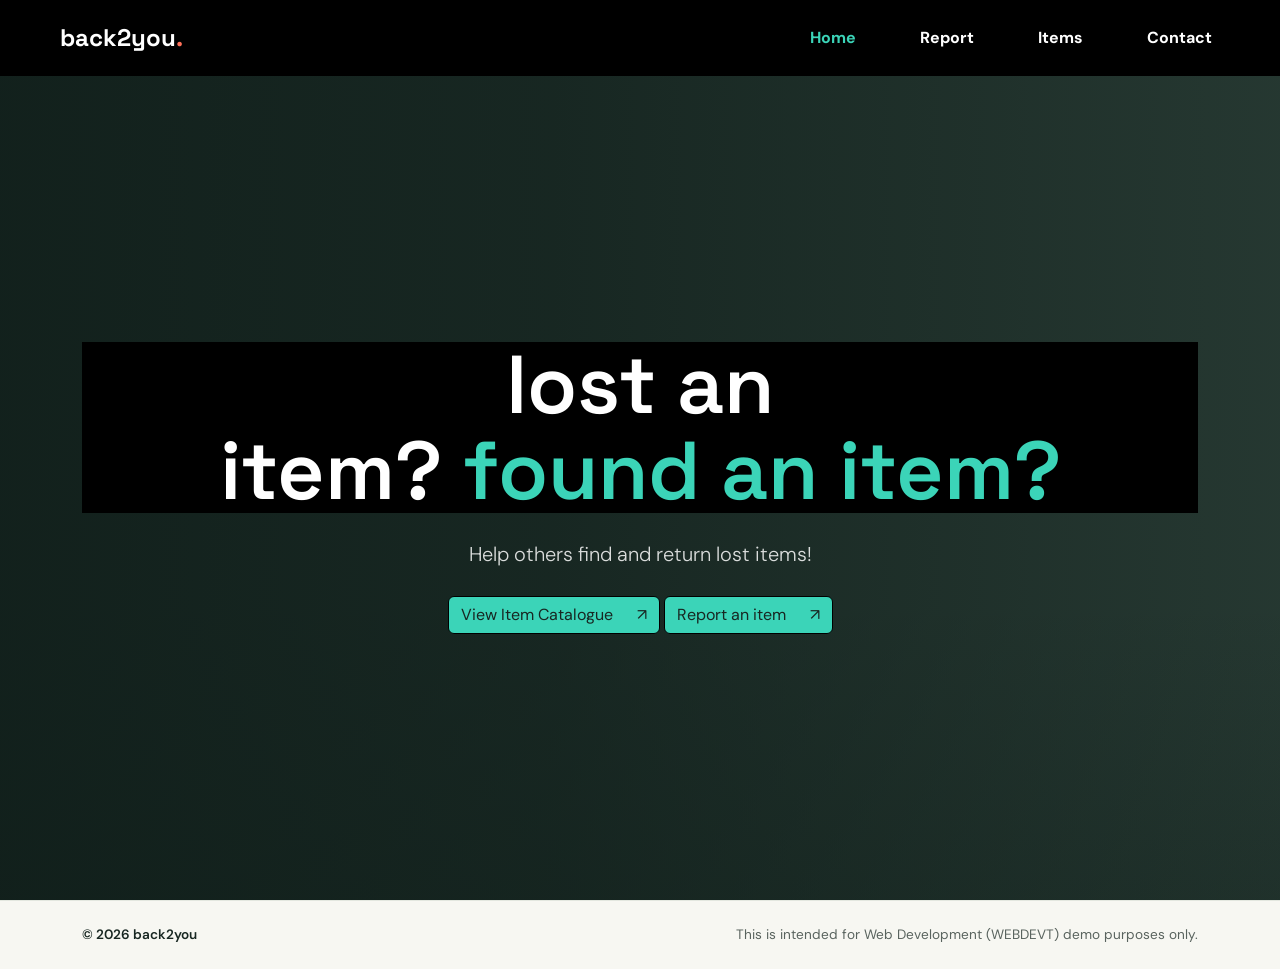
==== commit f5bd18fb: "report catalogue page design redesigned the boxes that hold the reports" ====
--- a/index.html
+++ b/index.html
@@ -226,7 +226,7 @@
         <footer class="site-footer py-4">
             <div class="container d-flex flex-column flex-sm-row justify-content-between align-items-sm-center gap-2">
             <!-- Copyright and disclaimer -->
-            <p class="footer-copyright mb-0">&copy; 2026 Back2You</p>
+            <p class="footer-copyright mb-0">&copy; 2026 back2you</p>
             <p class="footer-notice mb-0">This is intended for Web Development (WEBDEVT) demo purposes only.</p>
             </div>
         </footer>
--- a/styles/report-lookup.css
+++ b/styles/report-lookup.css
@@ -32,7 +32,3 @@
 .report-lookup-feedback {
   color: rgb(255 255 255 / 82%);
 }
-#navbar{
-background-color: black;
-text-color: white;
-}
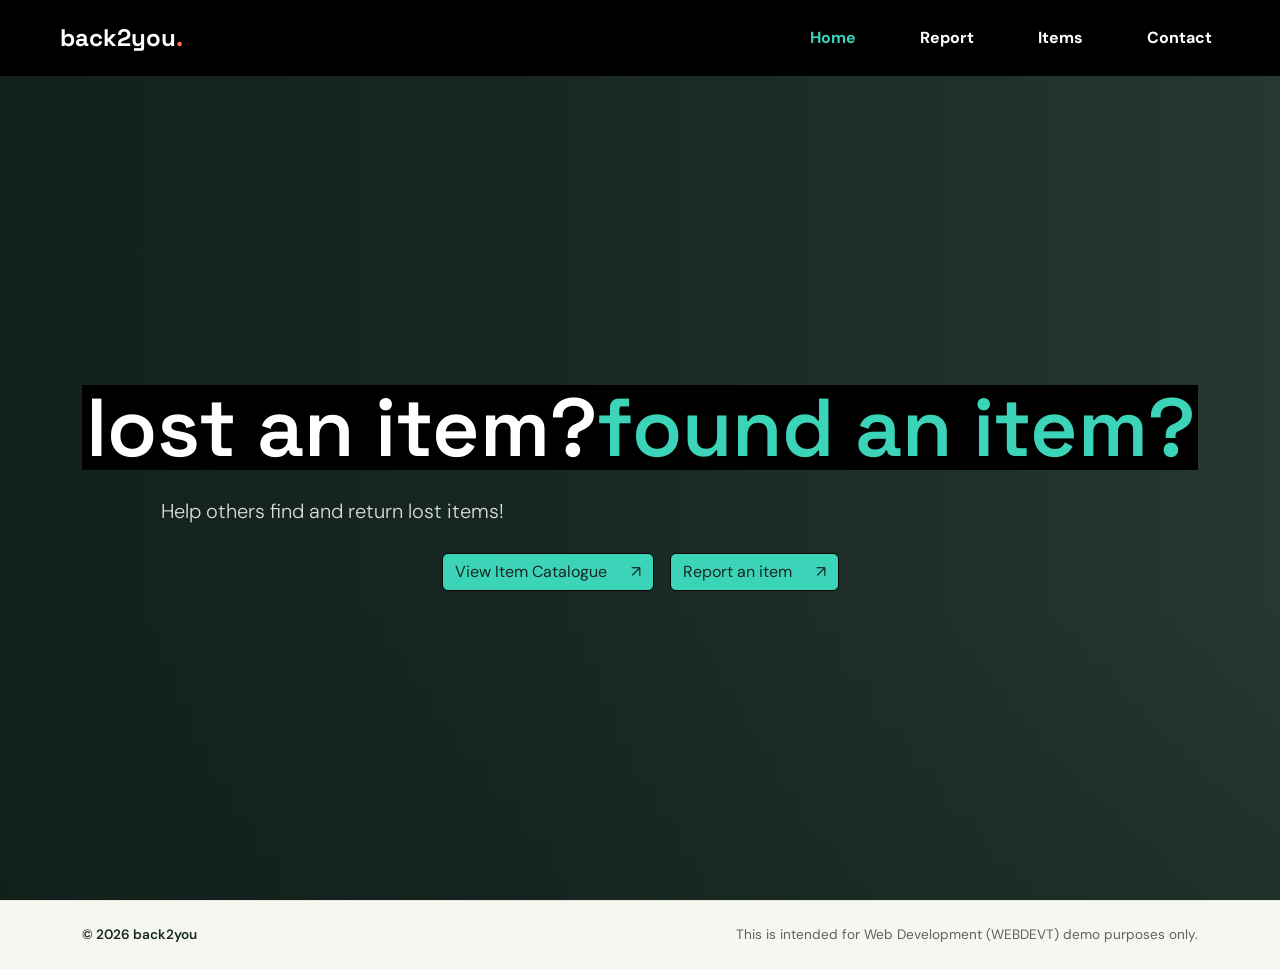
==== commit 581d2b74: "home page fix fixed homepage text and display issues on mobile" ====
--- a/index.html
+++ b/index.html
@@ -55,171 +55,23 @@
             <section class="hero d-flex align-items-center position-relative overflow-hidden" id="home" aria-labelledby="hero-title">
             <div class="container position-relative">
                 <div class="row g-5 align-items-center">
-                <div>
-                    <!-- Header to grab attention-->
+                    <div class="col-12 text-center">
                     
-                    <h1 class="hero-title fw-semibold mb-0" id="hero-title"><center>lost an item?<span> found an item?</span></h1>
-			        <center>
-                        <!-- Call-to-action-->
+                    <h1 class="hero-title fw-semibold mb-0" id="hero-title">lost an item?<span> found an item?</span>
+                    </h1>
+			       
                         <p class="hero-description lead my-4">Help others find and return lost items!</p>
-                        <a class="btn btn-primary d-inline-flex align-items-center gap-4" href="track.html">View Item Catalogue <span aria-hidden="true">↗</span></a>
-			            <a class="btn btn-primary d-inline-flex align-items-center gap-4" href="report.html">Report an item <span aria-hidden="true">↗</span></a>
-			        </center>
-                </div>
-            </div>
-            <!--Delete? <p class="photo-credit position-absolute bottom-0 end-0 small m-3">A little caution goes a long way.</p>-->
-            </section>
-
-            <!-- Static cards introduce common scam categories without needing JavaScript. -->
-            <!-- <section class="scam-types py-5" id="scam-types" aria-labelledby="scam-types-title">
-            <div class="container py-lg-4">
-                <div class="scam-types-heading mb-4 mb-lg-5">
-                <p class="scam-types-kicker text-uppercase fw-bold mb-2">Spot the pattern</p>
-                <h2 class="scam-types-title mb-3" id="scam-types-title">Scams come in different forms.</h2>
-                <p class="scam-types-intro mb-0">Knowing the common tactics can make suspicious messages easier to recognize.</p>
-                </div>
-
-                <div class="row g-3 g-lg-4">
-                <div class="col-md-6 col-lg-4">
-                    <article class="scam-card h-100">
-                    <span class="scam-icon" aria-hidden="true"><i class="bi bi-envelope-exclamation"></i></span>
-                    <h3 class="scam-card-title">Phishing</h3>
-                    <p class="scam-card-description mb-0">Fake emails and websites imitate trusted organizations to steal passwords, payment details, or personal information.</p>
-                    </article>
-                </div>
-                <div class="col-md-6 col-lg-4">
-                    <article class="scam-card h-100">
-                    <span class="scam-icon" aria-hidden="true"><i class="bi bi-qr-code"></i></span>
-                    <h3 class="scam-card-title">QRishing</h3>
-                    <p class="scam-card-description mb-0">A malicious QR code can send you to a fake sign-in or payment page designed to capture your information.</p>
-                    </article>
-                </div>
-                <div class="col-md-6 col-lg-4">
-                    <article class="scam-card h-100">
-                    <span class="scam-icon" aria-hidden="true"><i class="bi bi-chat-square-dots"></i></span>
-                    <h3 class="scam-card-title">Smishing</h3>
-                    <p class="scam-card-description mb-0">Text messages use urgent warnings or rewards to get you to tap a link or share a verification code.</p>
-                    </article>
-                </div>
-                <div class="col-md-6 col-lg-4">
-                    <article class="scam-card h-100">
-                    <span class="scam-icon" aria-hidden="true"><i class="bi bi-telephone-inbound"></i></span>
-                    <h3 class="scam-card-title">Vishing</h3>
-                    <p class="scam-card-description mb-0">A caller impersonates a bank or agency and pressures you to reveal a one-time password or send money.</p>
-                    </article>
-                </div>
-                <div class="col-md-6 col-lg-4">
-                    <article class="scam-card h-100">
-                    <span class="scam-icon" aria-hidden="true"><i class="bi bi-bag-x"></i></span>
-                    <h3 class="scam-card-title">Fake online shops</h3>
-                    <p class="scam-card-description mb-0">Fraudulent listings lure shoppers with unusually low prices, then take payment without delivering the item.</p>
-                    </article>
-                </div>
-                <div class="col-md-6 col-lg-4">
-                    <article class="scam-card h-100">
-                    <span class="scam-icon" aria-hidden="true"><i class="bi bi-person-badge"></i></span>
-                    <h3 class="scam-card-title">Impersonation</h3>
-                    <p class="scam-card-description mb-0">Someone pretends to be a friend, delivery service, or public official to ask for money or private details.</p>
-                    </article>
-                </div>
+                        <div class="d-flex flex-wrap justify-content-center gap-3">
+                            <a class="btn btn-primary d-inline-flex align-items-center gap-4" href="track.html">View Item Catalogue <span aria-hidden="true">↗</span></a>
+			                <a class="btn btn-primary d-inline-flex align-items-center gap-4" href="report.html">Report an item <span aria-hidden="true">↗</span></a>
+                        </div>
+			       
+                    </div>
                 </div>
             </div>
             </section>
 
-            <section class="how-it-works py-5" id="how-it-works" aria-labelledby="how-it-works-title">
-            <div class="container py-lg-4">
-                <div class="how-heading mb-5">
-                <p class="how-kicker text-uppercase fw-bold mb-2">From submission to results</p>
-                <h2 class="how-title mb-3" id="how-it-works-title">How it works</h2>
-                <p class="how-intro mb-0">Submit suspicious content, get an AI-assisted analysis, and review the findings.</p>
-                </div>
-
-                <div class="how-steps row g-4 position-relative">
-                <div class="col-md-4">
-                    <article class="how-step">
-                    <span class="step-number">01</span>
-                    <h3 class="step-title">Submit</h3>
-                    <p class="step-description mb-0">Send a suspicious link or text message, or upload a screenshot of what you received.</p>
-                    </article>
-                </div>
-                <div class="col-md-4">
-                    <article class="how-step">
-                    <span class="step-number">02</span>
-                    <h3 class="step-title">Analyze</h3>
-                    <p class="step-description mb-0">AI examines the submitted text or screenshot and compares it with known and similar reports in the database.</p>
-                    </article>
-                </div>
-                <div class="col-md-4">
-                    <article class="how-step">
-                    <span class="step-number">03</span>
-                    <h3 class="step-title">Review</h3>
-                    <p class="step-description mb-0">Read the analysis, see relevant matches, and follow the suggested next steps.</p>
-                    </article>
-                </div>
-                </div>
-            </div>
-            </section>
-
-            <section class="volunteer-section position-relative d-flex align-items-center overflow-hidden" id="volunteer" aria-labelledby="volunteer-title">
-            <div class="volunteer-parallax" aria-hidden="true"></div>
-            <div class="volunteer-shade" aria-hidden="true"></div>
-            <div class="container volunteer-content">
-                <div class="row">
-                <div class="col-lg-8 col-xl-7">
-                    <p class="volunteer-eyebrow text-uppercase fw-bold mb-3">Community review</p>
-                    <h2 class="volunteer-title mb-3" id="volunteer-title">Some reports need a human verdict.</h2>
-                    <p class="volunteer-description mb-4">When AI cannot confidently tell whether a report is a scam, volunteer reviewers examine its evidence. Once reviewers agree, the verdict is published for that report.</p>
-                    <button class="btn btn-primary d-inline-flex align-items-center gap-3" id="volunteer-button" type="button">Become a volunteer <span aria-hidden="true">↗</span></button>
-                    <p class="volunteer-feedback small mt-3 mb-0" id="volunteer-feedback" role="status" aria-live="polite" hidden></p>
-                </div>
-                </div>
-            </div>
-            </section>
-
-            <section class="agency-directory py-5" id="agencies" aria-labelledby="agency-directory-title">
-            <div class="container py-lg-4">
-                <div class="agency-heading mb-4 mb-lg-5">
-                <p class="agency-kicker text-uppercase fw-bold mb-2">Official support</p>
-                <h2 class="agency-title mb-3" id="agency-directory-title">Contact a Philippine cybercrime agency.</h2>
-                <p class="agency-intro mb-0">For formal complaints or assistance, use an agency's official channels and follow its current instructions.</p>
-                </div>
-
-                <div class="row g-3 g-lg-4">
-                <div class="col-md-6 col-xl-3">
-                    <article class="agency-card h-100">
-                    <span class="agency-icon" aria-hidden="true"><i class="bi bi-building-lock"></i></span>
-                    <h3 class="agency-card-title">DICT</h3>
-                    <p class="agency-card-description">The Department of Information and Communications Technology leads national ICT and cybersecurity programs. Check its official channels for guidance and advisories.</p>
-                    <a class="agency-link" href="https://dict.gov.ph/" target="_blank" rel="noopener noreferrer">Official DICT website <span aria-hidden="true">↗</span></a>
-                    </article>
-                </div>
-                <div class="col-md-6 col-xl-3">
-                    <article class="agency-card h-100">
-                    <span class="agency-icon" aria-hidden="true"><i class="bi bi-search"></i></span>
-                    <h3 class="agency-card-title">NBI Cybercrime Division</h3>
-                    <p class="agency-card-description">The National Bureau of Investigation handles cybercrime investigations and digital evidence. Check its official directory for current procedures.</p>
-                    <a class="agency-link" href="https://nbi.gov.ph/overview/divisions/" target="_blank" rel="noopener noreferrer">NBI divisions and services <span aria-hidden="true">↗</span></a>
-                    </article>
-                </div>
-                <div class="col-md-6 col-xl-3">
-                    <article class="agency-card h-100">
-                    <span class="agency-icon" aria-hidden="true"><i class="bi bi-shield-check"></i></span>
-                    <h3 class="agency-card-title">PNP Anti-Cybercrime Group</h3>
-                    <p class="agency-card-description">The PNP ACG investigates cybercrime complaints and provides law-enforcement assistance for online offenses.</p>
-                    <a class="agency-link" href="https://acg.pnp.gov.ph/" target="_blank" rel="noopener noreferrer">Official PNP ACG website <span aria-hidden="true">↗</span></a>
-                    </article>
-                </div>
-                <div class="col-md-6 col-xl-3">
-                    <article class="agency-card h-100">
-                    <span class="agency-icon" aria-hidden="true"><i class="bi bi-diagram-3"></i></span>
-                    <h3 class="agency-card-title">CICC</h3>
-                    <p class="agency-card-description">The Cybercrime Investigation and Coordinating Center coordinates the government's response to cybercrime and online scams.</p>
-                    <a class="agency-link" href="https://cicc.gov.ph/" target="_blank" rel="noopener noreferrer">Official CICC website <span aria-hidden="true">↗</span></a>
-                    </article>
-                </div>
-                </div>
-            </div>
-            </section> -->
+          
         </main>
 
             <!-- FOOTER -->
--- a/styles/hero.css
+++ b/styles/hero.css
@@ -36,14 +36,15 @@
 
 .hero-title {
   font-family: var(--display-font);
-  font-size: clamp(2.8rem, 6.5vw, 5.125rem);
+  font-size: clamp(2rem, 6.5vw, 5.125rem);
   line-height: 1.04;
   background-color: black;
 }
 
 .hero-title span {
   color: #3bd4b8;
-    white-space: nowrap;
+  display: inline-block;
+  
 }
 
 .hero-description {
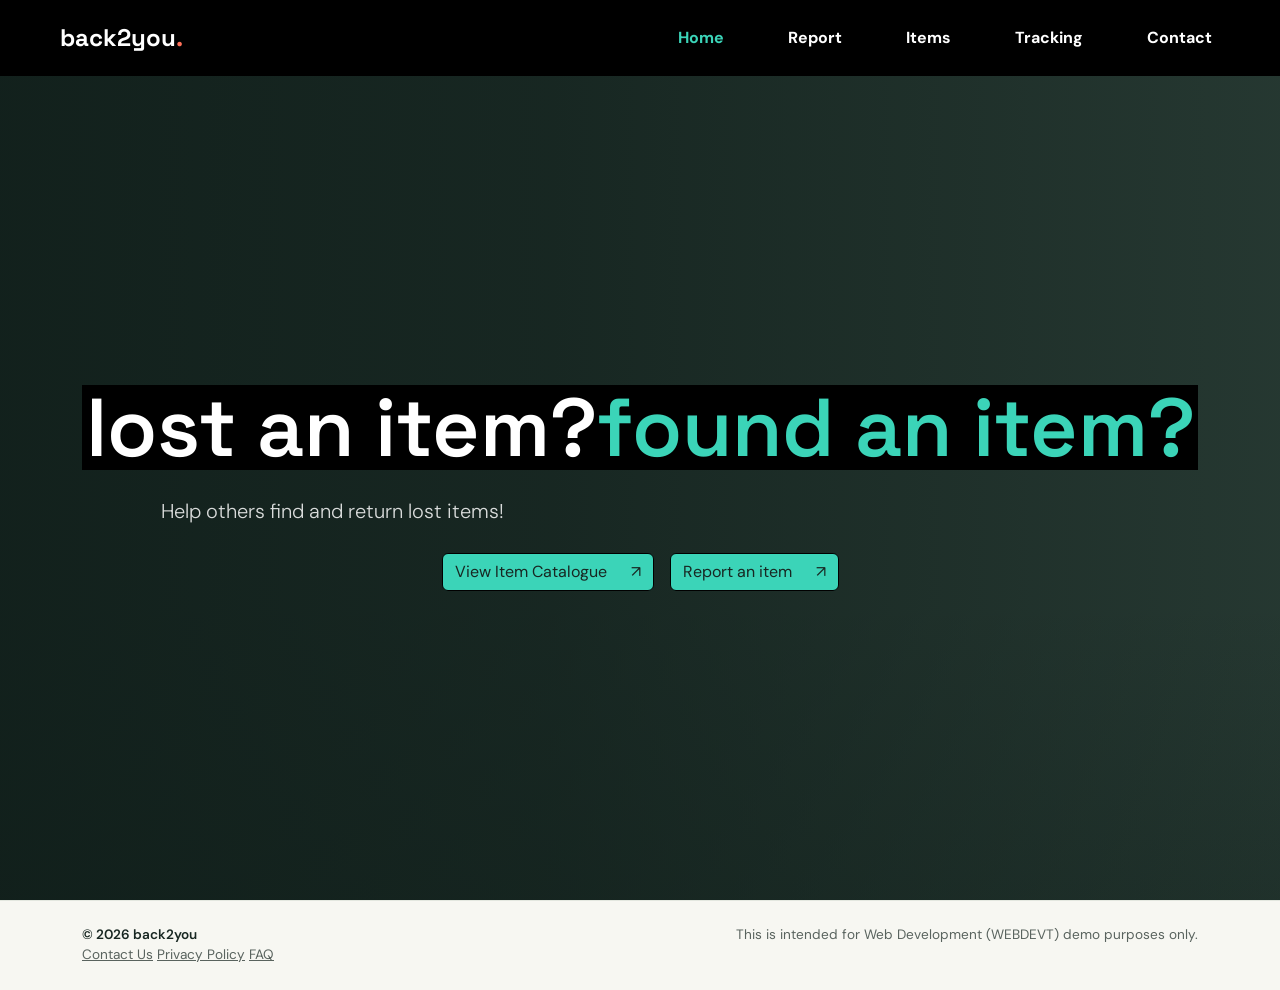
==== commit 2e814dc3: "Report tracking page, FAQ & Privacy Policy Added report tracking page and modified the sample report" ====
--- a/index.html
+++ b/index.html
@@ -5,7 +5,7 @@
         <meta name="viewport" content="width=device-width, initial-scale=1">
         <meta name="theme-color" content="#f7f7f2">
         <meta name="description" content="A community space to report lost and found items and connect members of the community." >
-        <title>Home | Back2You</title>
+        <title>Home | back2you </title>
         <!-- BOOTSTRAP -->
         <link href="https://cdn.jsdelivr.net/npm/bootstrap@5.3.3/dist/css/bootstrap.min.css" rel="stylesheet" integrity="sha384-QWTKZyjpPEjISv5WaRU9OFeRpok6YctnYmDr5pNlyT2bRjXh0JMhjY6hW+ALEwIH" crossorigin="anonymous">
         <link rel="stylesheet" href="https://cdn.jsdelivr.net/npm/bootstrap-icons@1.11.3/font/bootstrap-icons.min.css">
@@ -44,15 +44,16 @@
                         <a class="nav-link active" href="#home" aria-current="page">Home</a>
                         <a class="nav-link" href="report.html" >Report</a>
 		                <a class="nav-link" href="track.html">Items</a>
+                        <a class="nav-link" href="tracking.html">Tracking</a>
                         <a class="nav-link" href="contact.html">Contact</a>
                     </div>
                 </nav>
             </div>
         </header>
 
-        <main>
+    <main>
             <!-- HERO SECTION -->
-            <section class="hero d-flex align-items-center position-relative overflow-hidden" id="home" aria-labelledby="hero-title">
+        <section class="hero d-flex align-items-center position-relative overflow-hidden" id="home" aria-labelledby="hero-title">
             <div class="container position-relative">
                 <div class="row g-5 align-items-center">
                     <div class="col-12 text-center">
@@ -69,7 +70,7 @@
                     </div>
                 </div>
             </div>
-            </section>
+        </section>
 
           
         </main>
@@ -77,9 +78,16 @@
             <!-- FOOTER -->
         <footer class="site-footer py-4">
             <div class="container d-flex flex-column flex-sm-row justify-content-between align-items-sm-center gap-2">
+            
             <!-- Copyright and disclaimer -->
             <p class="footer-copyright mb-0">&copy; 2026 back2you</p>
             <p class="footer-notice mb-0">This is intended for Web Development (WEBDEVT) demo purposes only.</p>
+           
+            </div>
+            <div class="container">
+            <a class="footer-link" href="contact.html">Contact Us</a>
+            <a class="footer-link" href="PrivacyPolicy.html">Privacy Policy</a>
+            <a class="footer-link" href="FAQ.html">FAQ</a>
             </div>
         </footer>
     </body>
--- a/styles/footer.css
+++ b/styles/footer.css
@@ -8,4 +8,7 @@
 .footer-copyright {
   color: var(--ink);
   font-weight: 600;
+}
+.footer-link {
+   color: #59635e;
 }
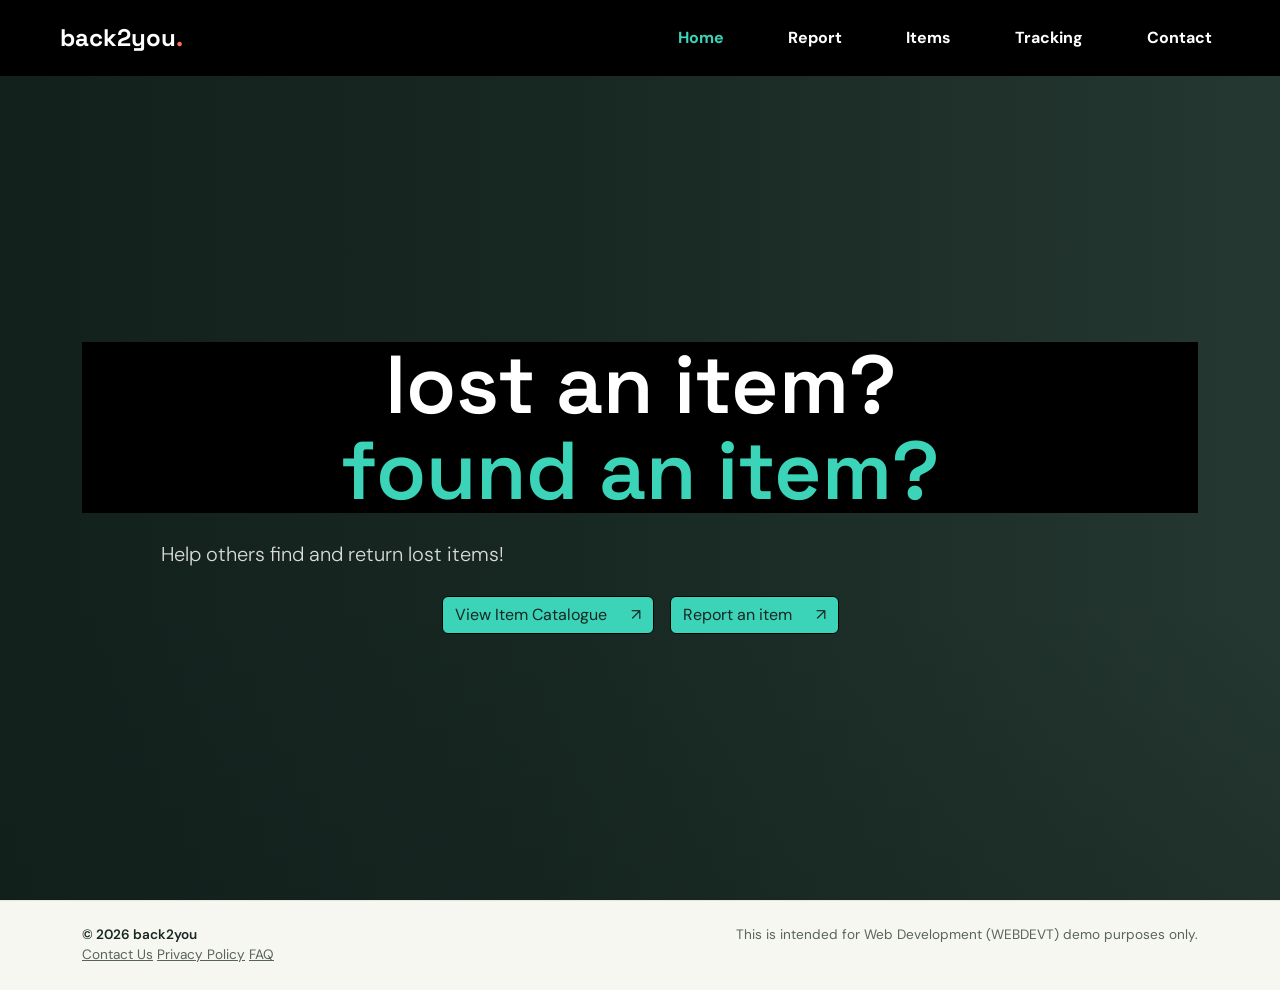
==== commit eb507ec1: "Fixed issues with paragraph not being centered, and added hamburger menu" ====
--- a/index.html
+++ b/index.html
@@ -22,34 +22,35 @@
         <link rel="stylesheet" href="styles/agencies.css">-->
         <link rel="stylesheet" href="styles/footer.css">
         <script src="scripts/hero.js" defer></script>
-        <!--<script src="scripts/menu.js" defer></script>
-        <script src="scripts/report-lookup.js" defer></script>
-        <script src="scripts/volunteer.js" defer></script>-->
+     <script src="scripts/menu.js" defer></script>
+      <!-- <script src="scripts/report-lookup.js" defer></script>
+        <script src="scripts/volunteer.js" defer></script> -->
     </head>
     <body>
-        <!-- STICKY HEADER -->
-        <header class="navbar navbar-expand-md sticky-top bg-light px-3 px-lg-5 bg-black">
-            <!--LOGO-->
-            <div class="container-fluid">
-                <a class="navbar-brand d-flex align-items-center gap-2 mb-0" href="#home" aria-label="Back2You home">
-                    <span class="brand-name fs-4 fw-bold">back2you<span class="brand-period">.</span></span>
-                </a>
-                <!-- Hamburger button -->
-                <button class="navbar-toggler" type="button" aria-label="Open navigation menu" aria-expanded="false" aria-controls="site-navigation">
-                    <span class="navbar-toggler-icon" aria-hidden="true"></span>
-                </button>
-                <!-- Navigation menu -->
-                <nav class="collapse navbar-collapse justify-content-md-end" id="site-navigation" aria-label="Main navigation">
-                    <div class="navbar-nav align-items-md-center gap-md-5">
-                        <a class="nav-link active" href="#home" aria-current="page">Home</a>
-                        <a class="nav-link" href="report.html" >Report</a>
-		                <a class="nav-link" href="track.html">Items</a>
-                        <a class="nav-link" href="tracking.html">Tracking</a>
-                        <a class="nav-link" href="contact.html">Contact</a>
-                    </div>
-                </nav>
-            </div>
-        </header>
+           <!-- STICKY HEADER -->
+   <header class="navbar navbar-expand-md navbar-dark sticky-top px-3 px-lg-5 bg-black">
+    <div class="container-fluid">
+      <!--LOGO-->
+      <a class="navbar-brand d-flex align-items-center gap-2 mb-0" href="#home" aria-label="back2you home">
+        <span class="brand-name fs-4 fw-bold">back2you<span class="brand-period">.</span></span>
+      </a>
+      <!-- Hamburger button -->
+      <button class="navbar-toggler" type="button" aria-label="Open navigation menu" aria-expanded="false"
+        aria-controls="site-navigation">
+        <span class="navbar-toggler-icon" aria-hidden="true"></span>
+      </button>
+      <!-- Navigation menu -->
+      <nav class="collapse navbar-collapse justify-content-md-end" id="site-navigation" aria-label="Main navigation">
+        <div class="navbar-nav align-items-md-center gap-md-5">
+          <a class="nav-link active" href="index.html" aria-current="page">Home</a>
+          <a class="nav-link" href="report.html">Report</a>
+          <a class="nav-link" href="track.html">Items</a>
+          <a class="nav-link" href="tracking.html">Tracking</a>
+          <a class="nav-link" href="contact.html">Contact</a>
+        </div>
+      </nav>
+    </div>
+  </header>
 
     <main>
             <!-- HERO SECTION -->
@@ -58,7 +59,8 @@
                 <div class="row g-5 align-items-center">
                     <div class="col-12 text-center">
                     
-                    <h1 class="hero-title fw-semibold mb-0" id="hero-title">lost an item?<span> found an item?</span>
+                    <h1 class="hero-title fw-semibold mb-0" id="hero-title">lost an item?
+						<span> found an item?</span>
                     </h1>
 			       
                         <p class="hero-description lead my-4">Help others find and return lost items!</p>
@@ -91,4 +93,4 @@
             </div>
         </footer>
     </body>
-</html>+</html>
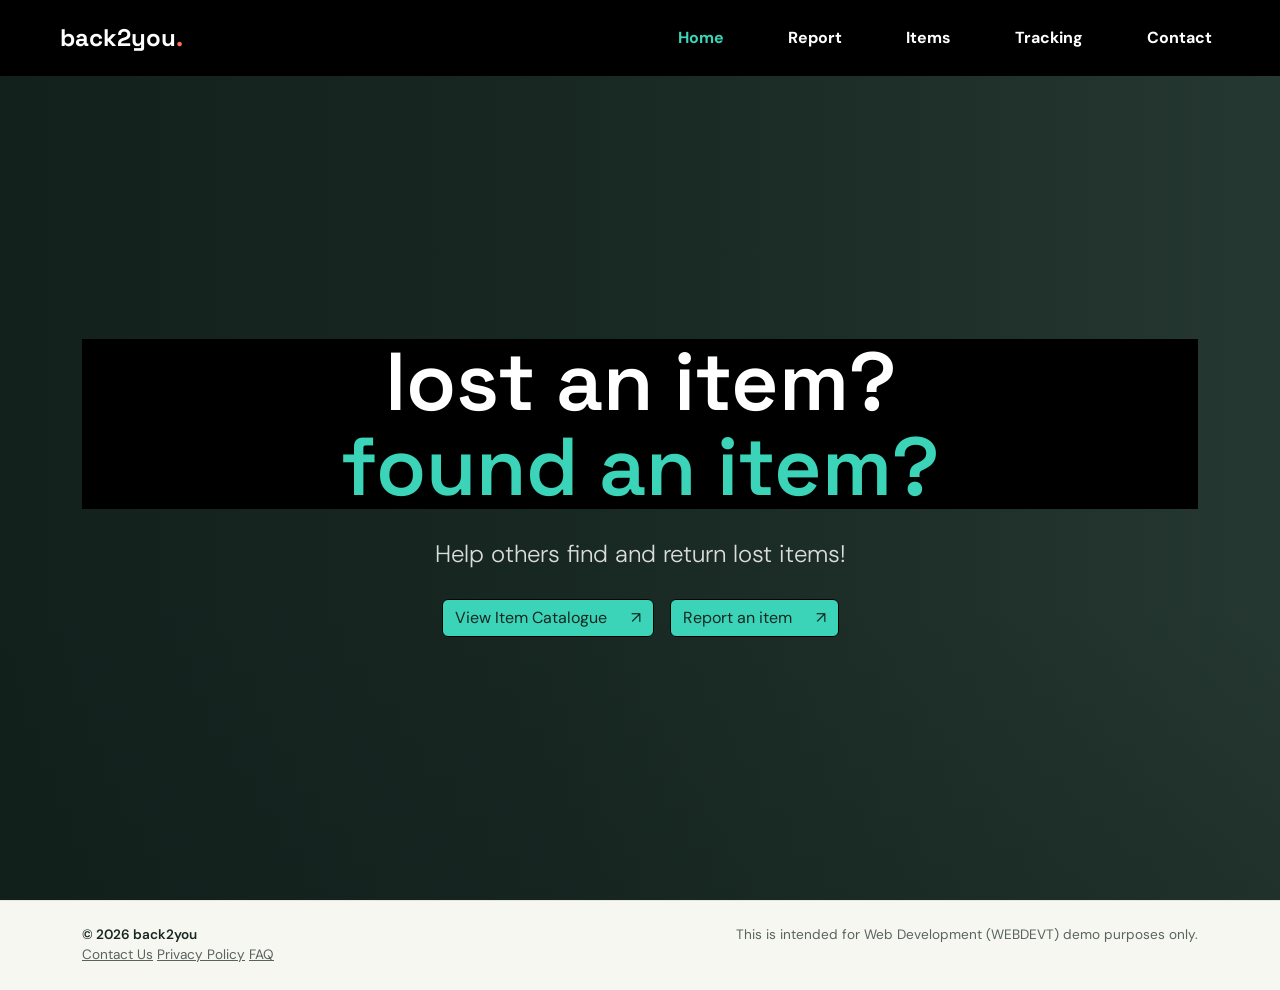
==== commit d322a532: "Increase font size of hero description text" ====
--- a/index.html
+++ b/index.html
@@ -63,7 +63,7 @@
 						<span> found an item?</span>
                     </h1>
 			       
-                        <p class="hero-description lead my-4">Help others find and return lost items!</p>
+                        <p class="hero-description lead my-4 fs-4">Help others find and return lost items!</p>
                         <div class="d-flex flex-wrap justify-content-center gap-3">
                             <a class="btn btn-primary d-inline-flex align-items-center gap-4" href="track.html">View Item Catalogue <span aria-hidden="true">↗</span></a>
 			                <a class="btn btn-primary d-inline-flex align-items-center gap-4" href="report.html">Report an item <span aria-hidden="true">↗</span></a>
--- a/styles/hero.css
+++ b/styles/hero.css
@@ -115,3 +115,27 @@
 background-color: black;
 text-color: white;
 }
+
+@media (min-width: 768px) {
+  .hero {
+    display: flex;
+    align-items: center;
+  }
+
+  .hero .container {
+    width: 100%;
+  }
+
+  .hero .row {
+    justify-content: center;
+  }
+
+  .hero .col-12 {
+    text-align: center;
+  }
+
+  .hero-description {
+    margin-left: auto;
+    margin-right: auto;
+  }
+}
